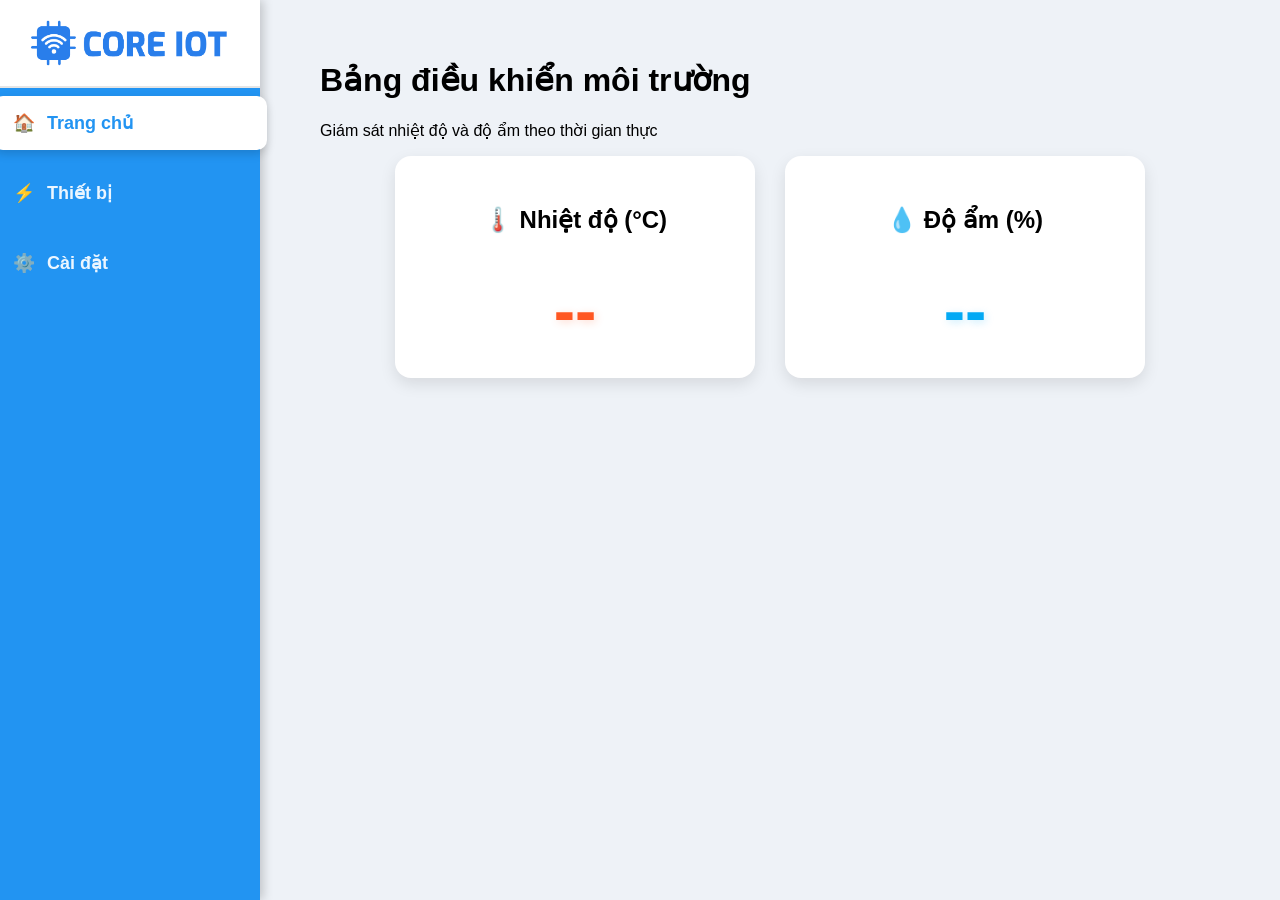
==== data/index.html @ c3fa1890 "Update" ====
<!DOCTYPE HTML>
<html lang="vi">

<head>
  <meta charset="UTF-8">
  <meta name="viewport" content="width=device-width, initial-scale=1.0">
  <title>Bảng điều khiển YOLO UNO</title>

  <!-- CSS -->
  <link rel="stylesheet" href="styles.css">

  <!-- Thư viện -->
  <link rel="stylesheet" href="https://cdnjs.cloudflare.com/ajax/libs/font-awesome/6.5.0/css/all.min.css">
  <link rel="stylesheet" href="https://cdnjs.cloudflare.com/ajax/libs/font-awesome/6.5.0/css/all.min.css">
</head>

<body>

  <!-- Thanh bên -->
  <div class="sidebar">
    <div class="logo-container">
      <img class="logo-img"
        src="[data-uri]"
        alt="Logo">
    </div>

    <div class="nav-item active" onclick="showSection('home', event)">🏠 <span>Trang chủ</span></div>
    <div class="nav-item" onclick="showSection('device', event)">⚡ <span>Thiết bị</span></div>
    <div class="nav-item" onclick="showSection('settings', event)">⚙️ <span>Cài đặt</span></div>
  </div>

  <!-- Nội dung chính -->
  <div class="main-content">

    <!-- TRANG CHỦ -->
    <div id="home" class="section fade-in">
      <header>
        <h1>Bảng điều khiển môi trường</h1>
        <p>Giám sát nhiệt độ và độ ẩm theo thời gian thực</p>
      </header>

      <div class="gauges-container">
        <div class="gauge-card">
          <h2>🌡️ Nhiệt độ (°C)</h2>
          <div class="value-display" id="temp_value">--</div>
        </div>

        <div class="gauge-card">
          <h2>💧 Độ ẩm (%)</h2>
          <div class="value-display humi" id="humi_value">--</div>
        </div>
      </div>
    </div>

    <!-- THIẾT BỊ -->
    <div id="device" class="section" style="display:none;">
      <header>
        <h1>Điều khiển Thiết bị</h1>
        <p>Bật/tắt LED và Neo Pixel.</p>
      </header>

      <div class="device-list" id="deviceContainer">
        <!-- Nút điều khiển LED -->
        <div class="device-card">
          <i class="fa-solid fa-lightbulb device-icon"></i>
          <h3>Đèn LED</h3>
          <button id="btnToggleLED" class="toggle-btn" onclick="toggleLED()">OFF</button>
        </div>

        <!-- Nút điều khiển Neo Pixel -->
        <div class="device-card">
          <i class="fa-solid fa-palette device-icon"></i>
          <h3>Neo Pixel</h3>
          <button id="btnToggleNeo" class="toggle-btn" onclick="toggleNeo()" style="margin-bottom: 15px;">OFF</button>
          
          <label style="display:block; margin-bottom: 8px; font-size: 14px; font-weight:600; color:#555;">Bảng màu có sẵn:</label>
          <div class="color-palette">
            <div class="color-swatch" style="background-color: #ff0000;" onclick="changeNeoColor('#ff0000')" title="Đỏ"></div>
            <div class="color-swatch" style="background-color: #00ff00;" onclick="changeNeoColor('#00ff00')" title="Xanh lá"></div>
            <div class="color-swatch" style="background-color: #0000ff;" onclick="changeNeoColor('#0000ff')" title="Xanh dương"></div>
            <div class="color-swatch" style="background-color: #ffff00;" onclick="changeNeoColor('#ffff00')" title="Vàng"></div>
            <div class="color-swatch" style="background-color: #ff00ff;" onclick="changeNeoColor('#ff00ff')" title="Tím"></div>
            <div class="color-swatch" style="background-color: #00ffff;" onclick="changeNeoColor('#00ffff')" title="Xanh dương nhạt"></div>
          </div>
        </div>
      </div>
    </div>

    <!-- CÀI ĐẶT -->
    <div id="settings" class="section settings-section" style="display:none;">
      <div class="settings-card">
        <h2><i class="fa-solid fa-gear"></i> Cấu hình thiết bị</h2>
        <p>Nhập thông tin Wi-Fi và kết nối Core IoT của bạn bên dưới.</p>

        <form id="settingsForm">
          <div class="input-group">
            <i class="fa-solid fa-wifi"></i>
            <input type="text" id="ssid" placeholder="Tên Wi-Fi (SSID)" required>
          </div>

          <div class="input-group">
            <i class="fa-solid fa-lock"></i>
            <input type="password" id="password" placeholder="Mật khẩu Wi-Fi" required>
          </div>

          <button type="submit" class="btn-save">
            <i class="fa-solid fa-floppy-disk"></i> Lưu cấu hình
          </button>
        </form>
      </div>
    </div>
  </div>

  <!-- JS -->
  <script src="script.js"></script>
</body>

</html>
---- data/styles.css ----
body {
  margin          : 0;
  font-family     : "Poppins", Arial, sans-serif;
  display         : flex;
  height          : 100vh;
  background-color: #eef2f7;
}

/* Sidebar */
.sidebar {
  width           : 260px;
  background-color: #2294F2;
  color           : white;
  display         : flex;
  flex-direction  : column;
  align-items     : center;
  box-shadow      : 3px 0 10px rgba(0, 0, 0, 0.2);
}

.logo-container {
  width          : 100%;
  background     : white;
  display        : flex;
  justify-content: center;
  align-items    : center;
  padding        : 20px 0;
  border-bottom  : 2px solid rgba(0, 0, 0, 0.1);
}

.logo-img {
  width : 80%;
  height: auto;
}

.nav-item {
  width        : 90%;
  padding      : 16px 20px;
  margin       : 8px 0;
  font-size    : 18px;
  font-weight  : 600;
  cursor       : pointer;
  border-radius: 10px;
  color        : #ecf6ff;
  transition   : all 0.3s ease;
  display      : flex;
  align-items  : center;
  gap          : 12px;
}

.nav-item.active {
  background: #fff;
  color     : #2294F2;
  box-shadow: 0 4px 10px rgba(0, 0, 0, 0.15);
}

/* Main Content */
.main-content {
  flex      : 1;
  padding   : 40px 60px;
  overflow-y: auto;
}

/* Home Gauges */
.gauges-container {
  display        : flex;
  flex-wrap      : wrap;
  gap            : 30px;
  justify-content: center;
}

.gauge-card {
  background   : white;
  border-radius: 16px;
  box-shadow   : 0 6px 16px rgba(0, 0, 0, 0.1);
  padding      : 30px;
  text-align   : center;
  width        : 300px;
  transition   : transform 0.3s ease;
}

.value-display {
  font-size: 64px;
  font-weight: 700;
  color: #ff5722;
  margin-top: 40px;
  text-shadow: 2px 2px 8px rgba(255, 87, 34, 0.2);
}

.value-display.humi {
  color: #03a9f4;
  text-shadow: 2px 2px 8px rgba(3, 169, 244, 0.2);
}

/* Device Page */
.device-list {
  display        : flex;
  flex-wrap      : wrap;
  gap            : 25px;
  margin-top     : 30px;
  justify-content: center;
}

.device-card {
  background   : #fff;
  border-radius: 20px;
  box-shadow   : 0 5px 20px rgba(0, 0, 0, 0.1);
  width        : 240px;
  padding      : 25px 20px;
  text-align   : center;
  position     : relative;
  transition   : all 0.3s ease;
}

.device-card:hover {
  transform : translateY(-5px);
  box-shadow: 0 8px 25px rgba(34, 148, 242, 0.25);
}

.device-icon {
  font-size    : 36px;
  color        : #2294F2;
  margin-bottom: 10px;
}

.toggle-btn {
  width        : 100%;
  border       : none;
  border-radius: 12px;
  padding      : 12px;
  font-weight  : 600;
  font-size    : 16px;
  cursor       : pointer;
  background   : #e3e3e3;
  transition   : 0.3s;
}

.toggle-btn.on {
  background: linear-gradient(90deg, #2294F2, #1b7fe0);
  color     : white;
  box-shadow: 0 4px 12px rgba(34, 148, 242, 0.4);
}

.delete-icon {
  position: absolute;
  top     : 10px;
  right   : 12px;
  color   : #e74c3c;
  cursor  : pointer;
}

.color-palette {
  display: flex;
  justify-content: center;
  gap: 12px;
  margin-top: 10px;
}

.color-swatch {
  width: 28px;
  height: 28px;
  border-radius: 50%;
  cursor: pointer;
  border: 2px solid rgba(0,0,0,0.1);
  box-shadow: 0 2px 5px rgba(0,0,0,0.15);
  transition: transform 0.2s, border-color 0.2s;
}

.color-swatch:hover {
  transform: scale(1.15);
  border-color: #333;
}

.add-relay-btn {
  position     : fixed;
  bottom       : 35px;
  right        : 35px;
  background   : linear-gradient(135deg, #2294F2, #1a75e6);
  color        : white;
  border       : none;
  border-radius: 50%;
  width        : 80px;
  /* to hơn chút */
  height       : 80px;
  font-size    : 34px;
  /* icon lớn hơn */
  cursor       : pointer;
  box-shadow   : 0 6px 20px rgba(0, 0, 0, 0.25);
  transition   : 0.3s;
}

.add-relay-btn:hover {
  transform : scale(1.08);
  box-shadow: 0 8px 25px rgba(34, 148, 242, 0.4);
}


/* Settings */
.settings-section {
  display        : flex;
  justify-content: center;
  align-items    : flex-start;
  padding-top    : 40px;
  height         : 100%;
}

.settings-card {
  background   : white;
  padding      : 50px 60px;
  border-radius: 20px;
  box-shadow   : 0 10px 25px rgba(0, 0, 0, 0.15);
  width        : 850px;
  /* ✅ to hơn */
  max-width    : 95%;
  text-align   : center;
}

.settings-card h2 {
  color        : #2294F2;
  margin-bottom: 15px;
}

.settings-card p {
  color        : #666;
  margin-bottom: 35px;
  font-size    : 15px;
}

/* FORM STYLE — vertical layout with spacing */
#settingsForm {
  width         : 100%;
  display       : flex;
  flex-direction: column;
  align-items   : center;
}

/* mỗi input-group là 1 dòng, cách nhau */
.input-group {
  position     : relative;
  width        : 98%;
  /* ✅ rộng gần hết khung */
  max-width    : 760px;
  /* ✅ dài hơn hẳn */
  margin-bottom: 20px;
  /* ✅ tạo khoảng cách giữa các dòng */
}

.input-group i {
  position : absolute;
  top      : 50%;
  left     : 18px;
  transform: translateY(-50%);
  color    : #2294F2;
  font-size: 18px;
}

.input-group input {
  width           : 100%;
  padding         : 16px 18px 16px 54px;
  border-radius   : 14px;
  border          : 1.5px solid #ccc;
  font-size       : 17px;
  background-color: #f9f9f9;
  transition      : all 0.3s ease;
  box-sizing      : border-box;
}

.input-group input:focus {
  border-color    : #2294F2;
  box-shadow      : 0 0 10px rgba(34, 148, 242, 0.25);
  background-color: #fff;
}

/* Save Button */
.btn-save {
  margin-top   : 25px;
  background   : linear-gradient(90deg, #2294F2, #1b7fe0);
  color        : white;
  border       : none;
  border-radius: 12px;
  padding      : 16px 44px;
  font-size    : 18px;
  font-weight  : 600;
  cursor       : pointer;
  box-shadow   : 0 6px 18px rgba(34, 148, 242, 0.45);
  transition   : all 0.3s ease;
}

.btn-save:hover {
  transform : translateY(-2px);
  box-shadow: 0 8px 22px rgba(34, 148, 242, 0.55);
}


/* Dialog */
.dialog-overlay {
  position       : fixed;
  top            : 0;
  left           : 0;
  right          : 0;
  bottom         : 0;
  background     : rgba(0, 0, 0, 0.5);
  display        : flex;
  justify-content: center;
  align-items    : center;
  z-index        : 100;
}

.dialog {
  background   : white;
  border-radius: 20px;
  padding      : 35px 30px;
  width        : 380px;
  text-align   : center;
  box-shadow   : 0 12px 35px rgba(0, 0, 0, 0.25);
  animation    : popIn 0.25s ease;
}

.dialog h3 {
  font-size: 22px;
  color    : #2294F2;
}

.dialog.warning h3 {
  color: #e74c3c;
}

.dialog p {
  color    : #666;
  font-size: 15px;
}

.input-field input {
  width        : 90%;
  padding      : 12px;
  border       : 1.5px solid #ccc;
  border-radius: 10px;
  margin-bottom: 15px;
}

.dialog-buttons {
  display        : flex;
  justify-content: center;
  gap            : 15px;
}

.dialog-buttons button {
  padding      : 10px 22px;
  border       : none;
  border-radius: 10px;
  font-weight  : 600;
  cursor       : pointer;
  transition   : 0.3s;
}

.dialog-buttons .confirm {
  background: linear-gradient(90deg, #2294F2, #1b7fe0);
  color     : white;
}

.dialog-buttons .danger {
  background: #e74c3c;
  color     : white;
}

.dialog-buttons .cancel {
  background: #ddd;
  color     : #333;
}

@keyframes popIn {
  from {
    transform: scale(0.8);
    opacity  : 0;
  }

  to {
    transform: scale(1);
    opacity  : 1;
  }
}
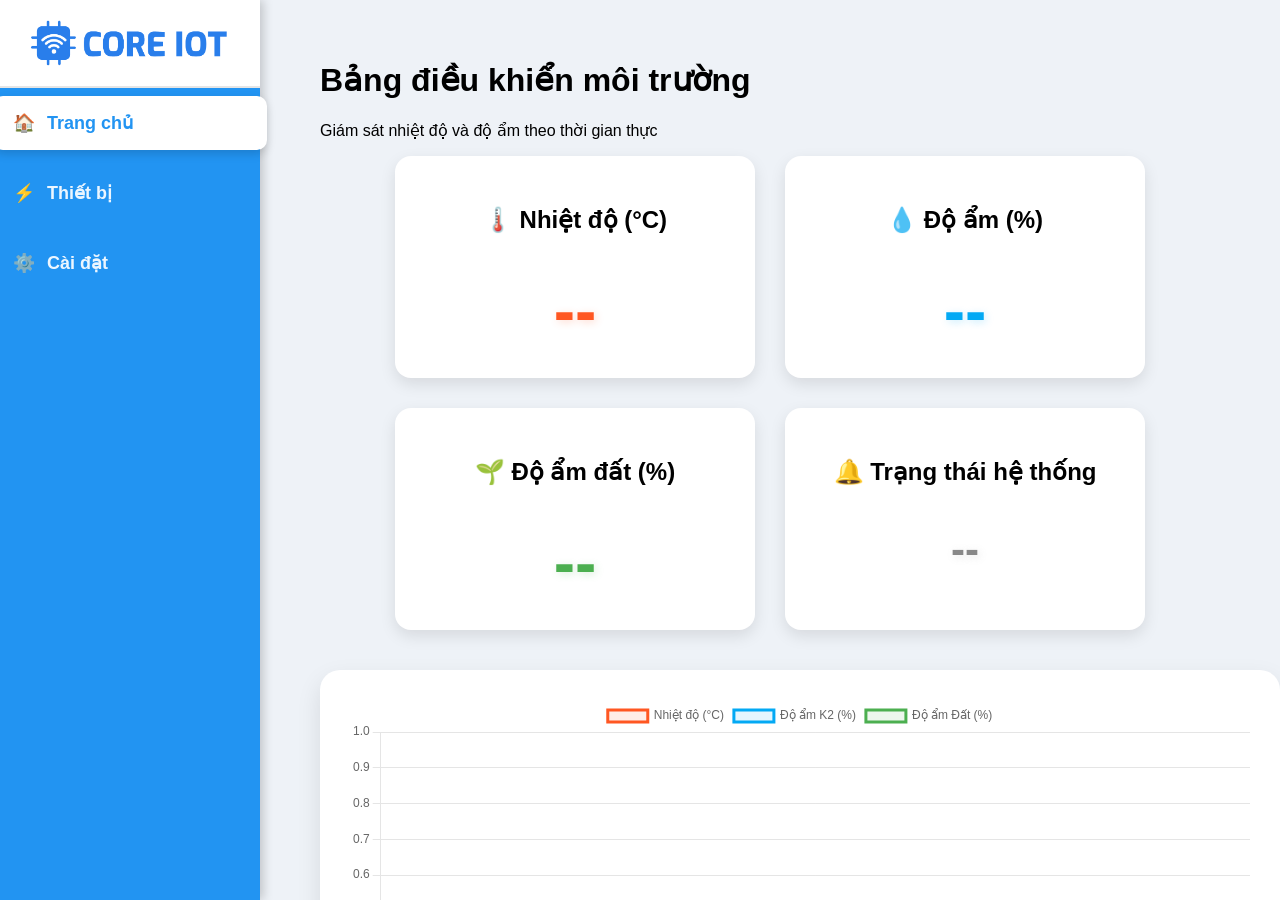
==== commit 59578b77: "Update" ====
--- a/data/index.html
+++ b/data/index.html
@@ -11,6 +11,7 @@
 
   <!-- Thư viện -->
   <link rel="stylesheet" href="https://cdnjs.cloudflare.com/ajax/libs/font-awesome/6.5.0/css/all.min.css">
+  <script src="chart.js"></script>
   <link rel="stylesheet" href="https://cdnjs.cloudflare.com/ajax/libs/font-awesome/6.5.0/css/all.min.css">
 </head>
 
@@ -49,6 +50,21 @@
           <h2>💧 Độ ẩm (%)</h2>
           <div class="value-display humi" id="humi_value">--</div>
         </div>
+
+        <div class="gauge-card">
+          <h2>🌱 Độ ẩm đất (%)</h2>
+          <div class="value-display soil" id="soil_value">--</div>
+        </div>
+
+        <div class="gauge-card">
+          <h2>🔔 Trạng thái hệ thống</h2>
+          <div class="value-display status" id="sys_status">--</div>
+        </div>
+      </div>
+
+      <!-- Biểu đồ thời gian thực -->
+      <div class="chart-container fade-in">
+        <canvas id="envChart"></canvas>
       </div>
     </div>
 
@@ -65,6 +81,13 @@
           <i class="fa-solid fa-lightbulb device-icon"></i>
           <h3>Đèn LED</h3>
           <button id="btnToggleLED" class="toggle-btn" onclick="toggleLED()">OFF</button>
+        </div>
+
+        <!-- Nút điều khiển Máy Bơm -->
+        <div class="device-card">
+          <i class="fa-solid fa-droplet device-icon"></i>
+          <h3>Máy Bơm</h3>
+          <button id="btnTogglePump" class="toggle-btn" onclick="togglePump()">OFF</button>
         </div>
 
         <!-- Nút điều khiển Neo Pixel -->
--- a/data/styles.css
+++ b/data/styles.css
@@ -91,6 +91,17 @@
   text-shadow: 2px 2px 8px rgba(3, 169, 244, 0.2);
 }
 
+.value-display.soil {
+  color: #4caf50;
+  text-shadow: 2px 2px 8px rgba(76, 175, 80, 0.2);
+}
+
+.value-display.status {
+  font-size: 42px;
+  color: #888;
+  text-shadow: 2px 2px 8px rgba(136, 136, 136, 0.2);
+}
+
 /* Device Page */
 .device-list {
   display        : flex;
@@ -98,6 +109,21 @@
   gap            : 25px;
   margin-top     : 30px;
   justify-content: center;
+}
+
+/* Real-time Chart */
+.chart-container {
+  background   : white;
+  border-radius: 20px;
+  box-shadow   : 0 10px 25px rgba(0, 0, 0, 0.1);
+  padding      : 30px;
+  margin-top   : 40px;
+  width        : 100%;
+  max-width    : 1000px;
+  height       : 400px;
+  margin-left  : auto;
+  margin-right : auto;
+  position     : relative;
 }
 
 .device-card {
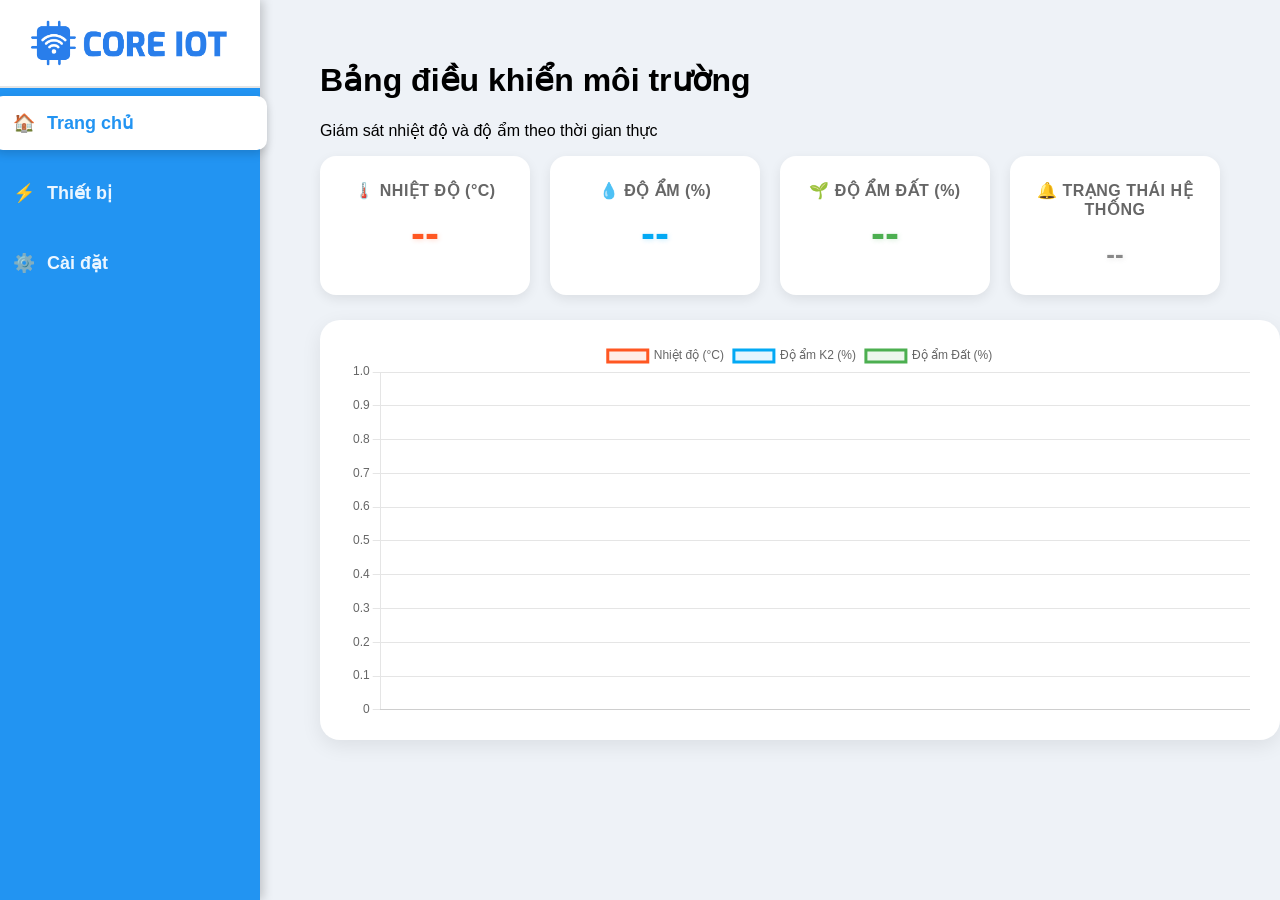
==== commit 517d00cf: "Update" ====
--- a/data/index.html
+++ b/data/index.html
@@ -22,7 +22,7 @@
     <div class="logo-container">
       <img class="logo-img"
         src="[data-uri]"
-        alt="Logo">
+         alt="Logo">
     </div>
 
     <div class="nav-item active" onclick="showSection('home', event)">🏠 <span>Trang chủ</span></div>
@@ -116,10 +116,14 @@
         <p>Nhập thông tin Wi-Fi và kết nối Core IoT của bạn bên dưới.</p>
 
         <form id="settingsForm">
-          <div class="input-group">
+          <div class="input-group" style="margin-bottom: 8px;">
             <i class="fa-solid fa-wifi"></i>
             <input type="text" id="ssid" placeholder="Tên Wi-Fi (SSID)" required>
           </div>
+          <select id="wifi-select" style="width: 100%; padding: 12px; margin-bottom: 15px; border-radius: 8px; border: 1px solid #ccc; background: #f9f9f9; outline: none; font-family: inherit; display: none;" onchange="if(this.value) document.getElementById('ssid').value = this.value;">
+            <option value="">-- Hoặc chọn mạng WiFi có sẵn --</option>
+          </select>
+          <p id="scan-status" style="font-size: 0.85rem; color: #818cf8; margin: -5px 0 15px 0; text-align: left; display: none;"><i class="fa-solid fa-spinner fa-spin"></i> Đang tìm WiFi...</p>
 
           <div class="input-group">
             <i class="fa-solid fa-lock"></i>
--- a/data/styles.css
+++ b/data/styles.css
@@ -62,44 +62,59 @@
 
 /* Home Gauges */
 .gauges-container {
-  display        : flex;
-  flex-wrap      : wrap;
-  gap            : 30px;
-  justify-content: center;
+  display: grid;
+  grid-template-columns: repeat(auto-fit, minmax(200px, 1fr));
+  gap: 20px;
+  max-width: 1000px;
+  margin: 0 auto;
 }
 
 .gauge-card {
   background   : white;
   border-radius: 16px;
-  box-shadow   : 0 6px 16px rgba(0, 0, 0, 0.1);
-  padding      : 30px;
+  box-shadow   : 0 4px 12px rgba(0, 0, 0, 0.08);
+  padding      : 25px 15px;
   text-align   : center;
-  width        : 300px;
   transition   : transform 0.3s ease;
 }
 
+.gauge-card:hover {
+  transform : translateY(-5px);
+  box-shadow: 0 8px 25px rgba(34, 148, 242, 0.2);
+}
+
+.gauge-card h2 {
+  font-size: 16px;
+  color: #666;
+  margin: 0 0 10px 0;
+  font-weight: 600;
+  text-transform: uppercase;
+  letter-spacing: 0.5px;
+}
+
 .value-display {
-  font-size: 64px;
+  font-size: 42px;
   font-weight: 700;
   color: #ff5722;
-  margin-top: 40px;
-  text-shadow: 2px 2px 8px rgba(255, 87, 34, 0.2);
+  margin-top: 10px;
+  text-shadow: 1px 1px 5px rgba(255, 87, 34, 0.2);
 }
 
 .value-display.humi {
   color: #03a9f4;
-  text-shadow: 2px 2px 8px rgba(3, 169, 244, 0.2);
+  text-shadow: 1px 1px 5px rgba(3, 169, 244, 0.2);
 }
 
 .value-display.soil {
   color: #4caf50;
-  text-shadow: 2px 2px 8px rgba(76, 175, 80, 0.2);
+  text-shadow: 1px 1px 5px rgba(76, 175, 80, 0.2);
 }
 
 .value-display.status {
-  font-size: 42px;
+  font-size: 26px;
   color: #888;
-  text-shadow: 2px 2px 8px rgba(136, 136, 136, 0.2);
+  text-shadow: 1px 1px 5px rgba(136, 136, 136, 0.2);
+  margin-top: 20px;
 }
 
 /* Device Page */
@@ -115,12 +130,12 @@
 .chart-container {
   background   : white;
   border-radius: 20px;
-  box-shadow   : 0 10px 25px rgba(0, 0, 0, 0.1);
-  padding      : 30px;
-  margin-top   : 40px;
+  box-shadow   : 0 6px 20px rgba(0, 0, 0, 0.08);
+  padding      : 20px 30px;
+  margin-top   : 25px;
   width        : 100%;
   max-width    : 1000px;
-  height       : 400px;
+  height       : 380px;
   margin-left  : auto;
   margin-right : auto;
   position     : relative;
